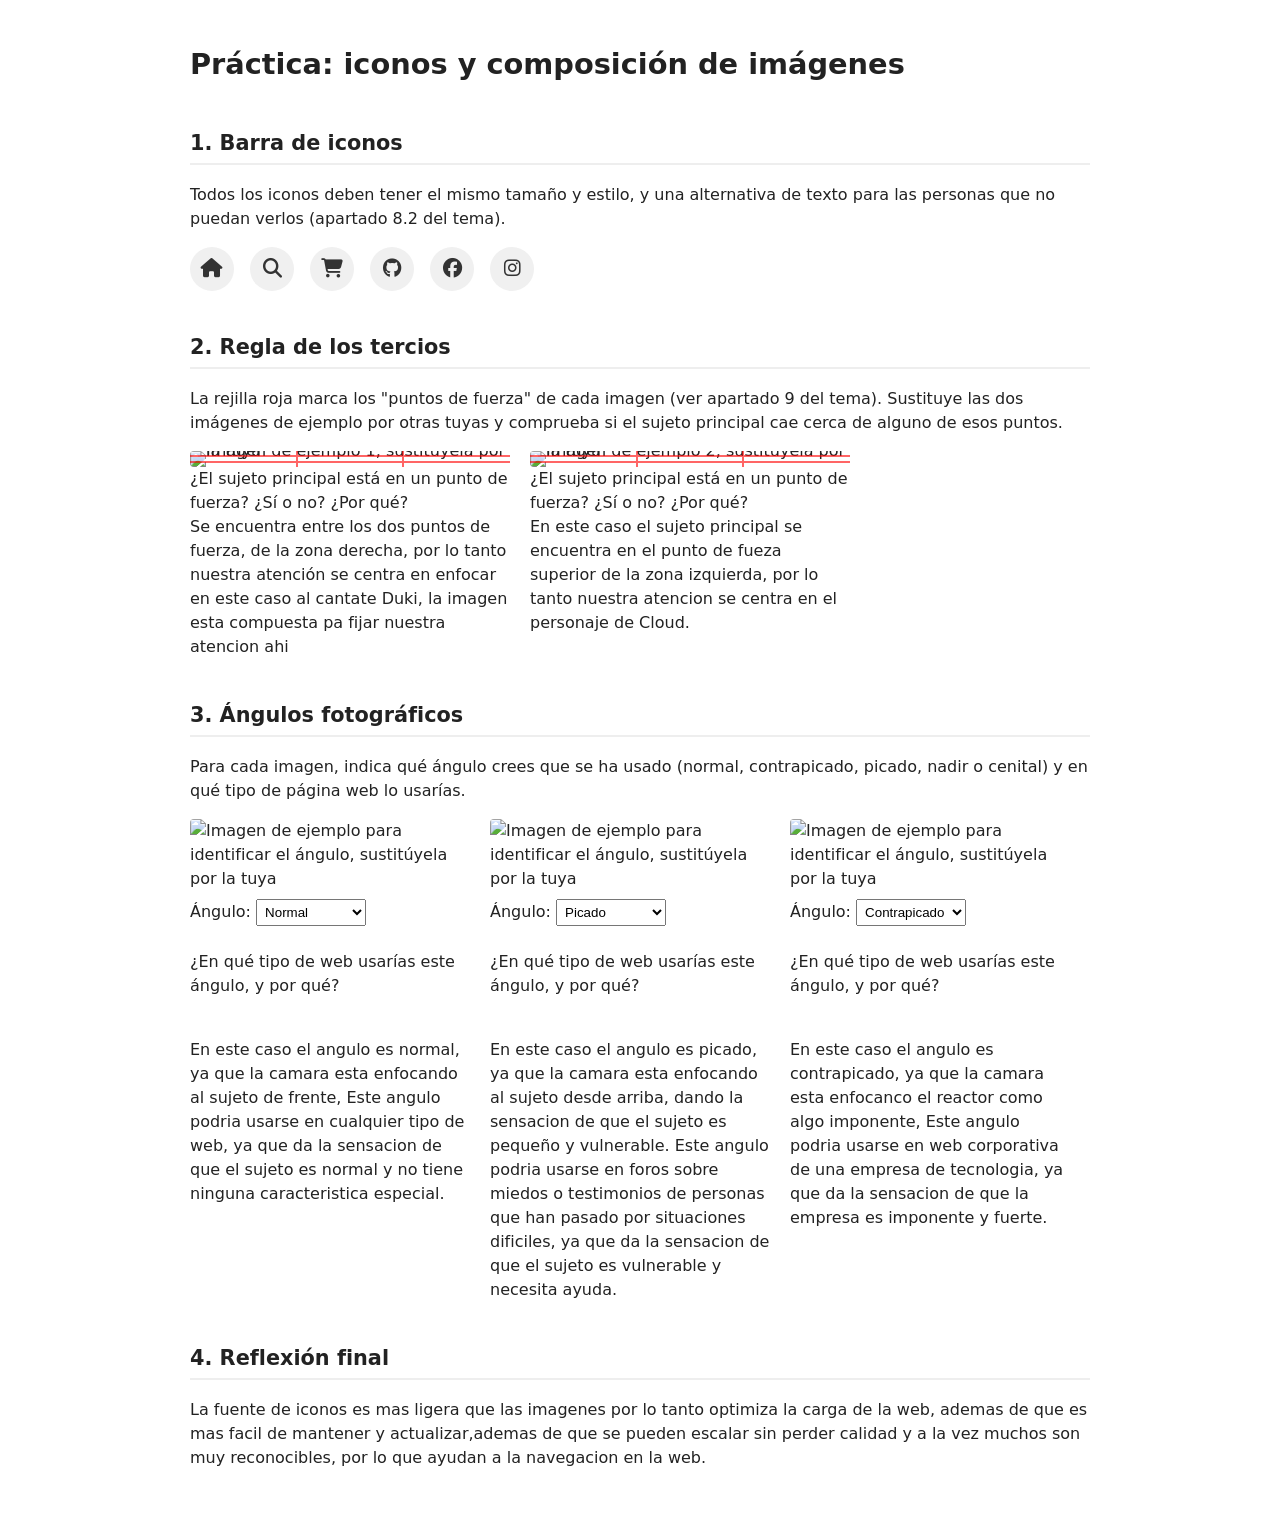
==== Actividades/iconos_e_imagenes/practica-iconos-imagenes/index.html @ 385b68ff "cambios" ====
<!DOCTYPE html>
<html lang="es">

<head>
  <meta charset="UTF-8">
  <meta name="viewport" content="width=device-width, initial-scale=1.0">
  <title>Práctica: iconos e imágenes</title>

  <!-- Font Awesome: fuente de iconos vectoriales gratuita (ver apartado 8.1 del tema) -->
  <link rel="stylesheet" href="https://cdnjs.cloudflare.com/ajax/libs/font-awesome/6.5.2/css/all.min.css">

  <link rel="stylesheet" href="styles.css">
</head>

<body>

  <h1>Práctica: iconos y composición de imágenes</h1>

  <!-- ===================== 1. BARRA DE ICONOS ===================== -->
  <section>
    <h2>1. Barra de iconos</h2>
    <p>
      Todos los iconos deben tener el mismo tamaño y estilo, y una alternativa
      de texto para las personas que no puedan verlos (apartado 8.2 del tema).
    </p>

    <nav class="barra-iconos">
      <a href="#" class="icono" aria-label="Inicio">
        <i class="fa-solid fa-house" aria-hidden="true"></i>
      </a>
      <a href="#" class="icono" aria-label="Buscar">
        <i class="fa-solid fa-magnifying-glass" aria-hidden="true"></i>
      </a>
      <a href="#" class="icono" aria-label="Carrito de la compra">
        <i class="fa-solid fa-cart-shopping" aria-hidden="true"></i>
      </a>
      <a href="#" class="icono" aria-label="Nuestro GitHub">
        <i class="fa-brands fa-github" aria-hidden="true"></i>
      </a>
      <a href="#" class="icono" aria-label="Nuestro Facebook">
        <i class="fa-brands fa-facebook" aria-hidden="true"></i>
      </a>
      <a href="#" class="icono" aria-label="Nuestro Instagram">
        <i class="fa-brands fa-instagram" aria-hidden="true"></i>
      </a>

      <!-- TODO 1: añade aquí al menos 2 iconos más.
           Busca su nombre de clase en https://fontawesome.com/icons
           (usa solo iconos marcados como "Free").
           Mantén siempre el mismo formato: <a> + aria-label + <i> -->

    </nav>
  </section>

  <!-- ===================== 2. REGLA DE LOS TERCIOS ===================== -->
  <section>
    <h2>2. Regla de los tercios</h2>
    <p>
      La rejilla roja marca los "puntos de fuerza" de cada imagen (ver
      apartado 9 del tema). Sustituye las dos imágenes de ejemplo por otras
      tuyas y comprueba si el sujeto principal cae cerca de alguno de esos
      puntos.
    </p>

    <div class="galeria-tercios">
      <figure>
        <div class="marco-tercios">
          <img
            src="https://www.billboard.com/wp-content/uploads/2023/11/Duki-cr-Dale-Play-Records-press-2023-billboard-1548.jpg"
            alt="Imagen de ejemplo 1, sustitúyela por la tuya">
          <!-- TODO 2a: cambia el src de esta imagen por una tuya propia -->
        </div>
        <figcaption>
          ¿El sujeto principal está en un punto de fuerza? ¿Sí o no? ¿Por qué?

          <br> Se encuentra entre los dos puntos de fuerza, de la zona derecha, por lo tanto nuestra atención se centra
          en enfocar en este caso al cantate Duki, la imagen esta compuesta pa fijar nuestra atencion ahi
        </figcaption>
      </figure>

      <figure>
        <div class="marco-tercios">
          <img
            src="https://preview.redd.it/and-here-is-ffvii-remakes-new-key-visual-in-1920x1080-v0-3daagjald2dy.jpg?width=1080&crop=smart&auto=webp&s=237187eedf550f04ba205d152132d651b7f3a3ce"
            alt="Imagen de ejemplo 2, sustitúyela por la tuya">
          <!-- TODO 2b: cambia el src de esta imagen por otra tuya -->
        </div>
        <figcaption>
          ¿El sujeto principal está en un punto de fuerza? ¿Sí o no? ¿Por qué?
          <br> En este caso el sujeto principal se encuentra en el punto de fueza superior de la zona izquierda, por lo
          tanto nuestra atencion se centra en el personaje de Cloud.
        </figcaption>
      </figure>
    </div>
  </section>

  <!-- ===================== 3. ÁNGULOS FOTOGRÁFICOS ===================== -->
  <section>
    <h2>3. Ángulos fotográficos</h2>
    <p>
      Para cada imagen, indica qué ángulo crees que se ha usado (normal,
      contrapicado, picado, nadir o cenital) y en qué tipo de página web lo
      usarías.
    </p>

    <div class="galeria-angulos">
      <figure>
        <img src="https://picsum.photos/seed/angulo1/500/350"
          alt="Imagen de ejemplo para identificar el ángulo, sustitúyela por la tuya">
        <figcaption>
          <label>Ángulo:
            <select>
              <option value="">Normal</option>
              <option>Contrapicado</option>
              <option>Picado</option>
              <option>Nadir</option>
              <option>Cenital</option>
            </select>
          </label>
          <p>¿En qué tipo de web usarías este ángulo, y por qué?</p>
          <br> En este caso el angulo es normal, ya que la camara esta enfocando al sujeto de frente,
          Este angulo podria usarse en cualquier tipo de web, ya que da la sensacion de que el sujeto es normal y no
          tiene ninguna caracteristica especial.
        </figcaption>
      </figure>
      <div class="galeria-angulos">
        <figure>
          <img src="https://historiadelcine.es/wp-content/uploads/2020/04/plano-picado.jpg"
            alt="Imagen de ejemplo para identificar el ángulo, sustitúyela por la tuya">
          <figcaption>
            <label>Ángulo:
              <select>
                <option value="">Picado</option>
                <option>Normal</option>
                <option>Contrapicado</option>
                <option>Nadir</option>
                <option>Cenital</option>
              </select>
            </label>
            <p>¿En qué tipo de web usarías este ángulo, y por qué?</p>
            <br> En este caso el angulo es picado, ya que la camara esta enfocando al sujeto desde arriba, dando la
            sensacion de que el sujeto es pequeño y vulnerable.
            Este angulo podria usarse en foros sobre miedos o testimonios de personas que han pasado por situaciones
            dificiles, ya que da la sensacion de que el sujeto es vulnerable y necesita ayuda.
          </figcaption>
        </figure>
        <div class="galeria-angulos">
          <figure>
            <img src="https://i.redd.it/gzll0bsc1cmc1.jpeg"
              alt="Imagen de ejemplo para identificar el ángulo, sustitúyela por la tuya">
            <figcaption>
              <label>Ángulo:
                <select>
                  <option value="">Contrapicado</option>
                  <option>Normal</option>
                  <option>Picado</option>
                  <option>Nadir</option>
                  <option>Cenital</option>
                </select>
              </label>
              <p>¿En qué tipo de web usarías este ángulo, y por qué?</p>
              <br>En este caso el angulo es contrapicado, ya que la camara esta enfocanco el reactor como algo
              imponente,
              Este angulo podria usarse en web corporativa de una empresa de tecnologia, ya que da la sensacion de que
              la empresa es imponente y fuerte.
            </figcaption>
          </figure>

          <!-- TODO 3: duplica este bloque <figure> dos veces más, con dos
           imágenes propias que muestren ángulos distintos entre sí -->
        </div>

  </section>

  <!-- ===================== 4. REFLEXIÓN FINAL ===================== -->
  <section>
    <h2>4. Reflexión final</h2>
    <p>
      La fuente de iconos es mas ligera que las imagenes por lo tanto optimiza la carga de la web, ademas de que es mas
      facil de mantener y actualizar,ademas de que se pueden escalar sin perder calidad y a la vez muchos son muy
      reconocibles, por
      lo que ayudan a la navegacion en la web.
    </p>
  </section>

</body>

</html>
---- Actividades/iconos_e_imagenes/practica-iconos-imagenes/styles.css ----
/* ===================== ESTILOS BASE ===================== */

body {
  font-family: system-ui, sans-serif;
  max-width: 900px;
  margin: 0 auto;
  padding: 24px;
  line-height: 1.5;
  color: #222;
}

h1 { font-size: 1.8em; }

h2 {
  font-size: 1.3em;
  margin-top: 2em;
  border-bottom: 2px solid #eee;
  padding-bottom: 4px;
}

section { margin-bottom: 2em; }

/* ===================== 1. BARRA DE ICONOS ===================== */

.barra-iconos {
  display: flex;
  gap: 16px;
}

.icono {
  display: inline-flex;
  align-items: center;
  justify-content: center;
  width: 44px;
  height: 44px;
  border-radius: 50%;
  background-color: #f0f0f0;
  color: #333;
  font-size: 1.2em; /* tamaño de TODOS los iconos: cámbialo aquí para afectarlos a todos por igual */
  text-decoration: none;
  transition: background-color 0.15s ease, color 0.15s ease;
}

.icono:hover {
  background-color: #2F6F4F;
  color: #ffffff;
}

/* ===================== 2. REGLA DE LOS TERCIOS ===================== */

.galeria-tercios {
  display: flex;
  gap: 20px;
  flex-wrap: wrap;
}

.galeria-tercios figure {
  margin: 0;
  max-width: 320px;
}

/* Este div envuelve SOLO la imagen: la rejilla debe cubrir exactamente el
   área de la foto, sin extenderse sobre el pie de foto de debajo. */
.marco-tercios {
  position: relative;
  line-height: 0; /* evita un hueco extra debajo de la imagen */
}

.marco-tercios img {
  display: block;
  width: 100%;
  height: auto;
  border-radius: 4px;
}

/* Rejilla de la regla de los tercios, dibujada solo con CSS (sin necesitar
   una imagen aparte): dos líneas verticales y dos horizontales que dividen
   el marco en 3x3 partes iguales. */
.marco-tercios::after {
  content: "";
  position: absolute;
  inset: 0;
  pointer-events: none;
  background-image:
    linear-gradient(to right,
      transparent calc(33.333% - 1px), red calc(33.333% - 1px), red calc(33.333% + 1px), transparent calc(33.333% + 1px),
      transparent calc(66.666% - 1px), red calc(66.666% - 1px), red calc(66.666% + 1px), transparent calc(66.666% + 1px)),
    linear-gradient(to bottom,
      transparent calc(33.333% - 1px), red calc(33.333% - 1px), red calc(33.333% + 1px), transparent calc(33.333% + 1px),
      transparent calc(66.666% - 1px), red calc(66.666% - 1px), red calc(66.666% + 1px), transparent calc(66.666% + 1px));
  opacity: 0.6;
}

.marco-tercios figcaption {
  font-size: 0.9em;
  color: #555;
  margin-top: 6px;
}

/* ===================== 3. ÁNGULOS FOTOGRÁFICOS ===================== */

.galeria-angulos {
  display: flex;
  gap: 20px;
  flex-wrap: wrap;
}

.galeria-angulos figure {
  max-width: 280px;
  margin: 0;
}

.galeria-angulos img {
  width: 100%;
  height: auto;
  border-radius: 4px;
}

.galeria-angulos select {
  margin: 8px 0;
  padding: 4px;
}
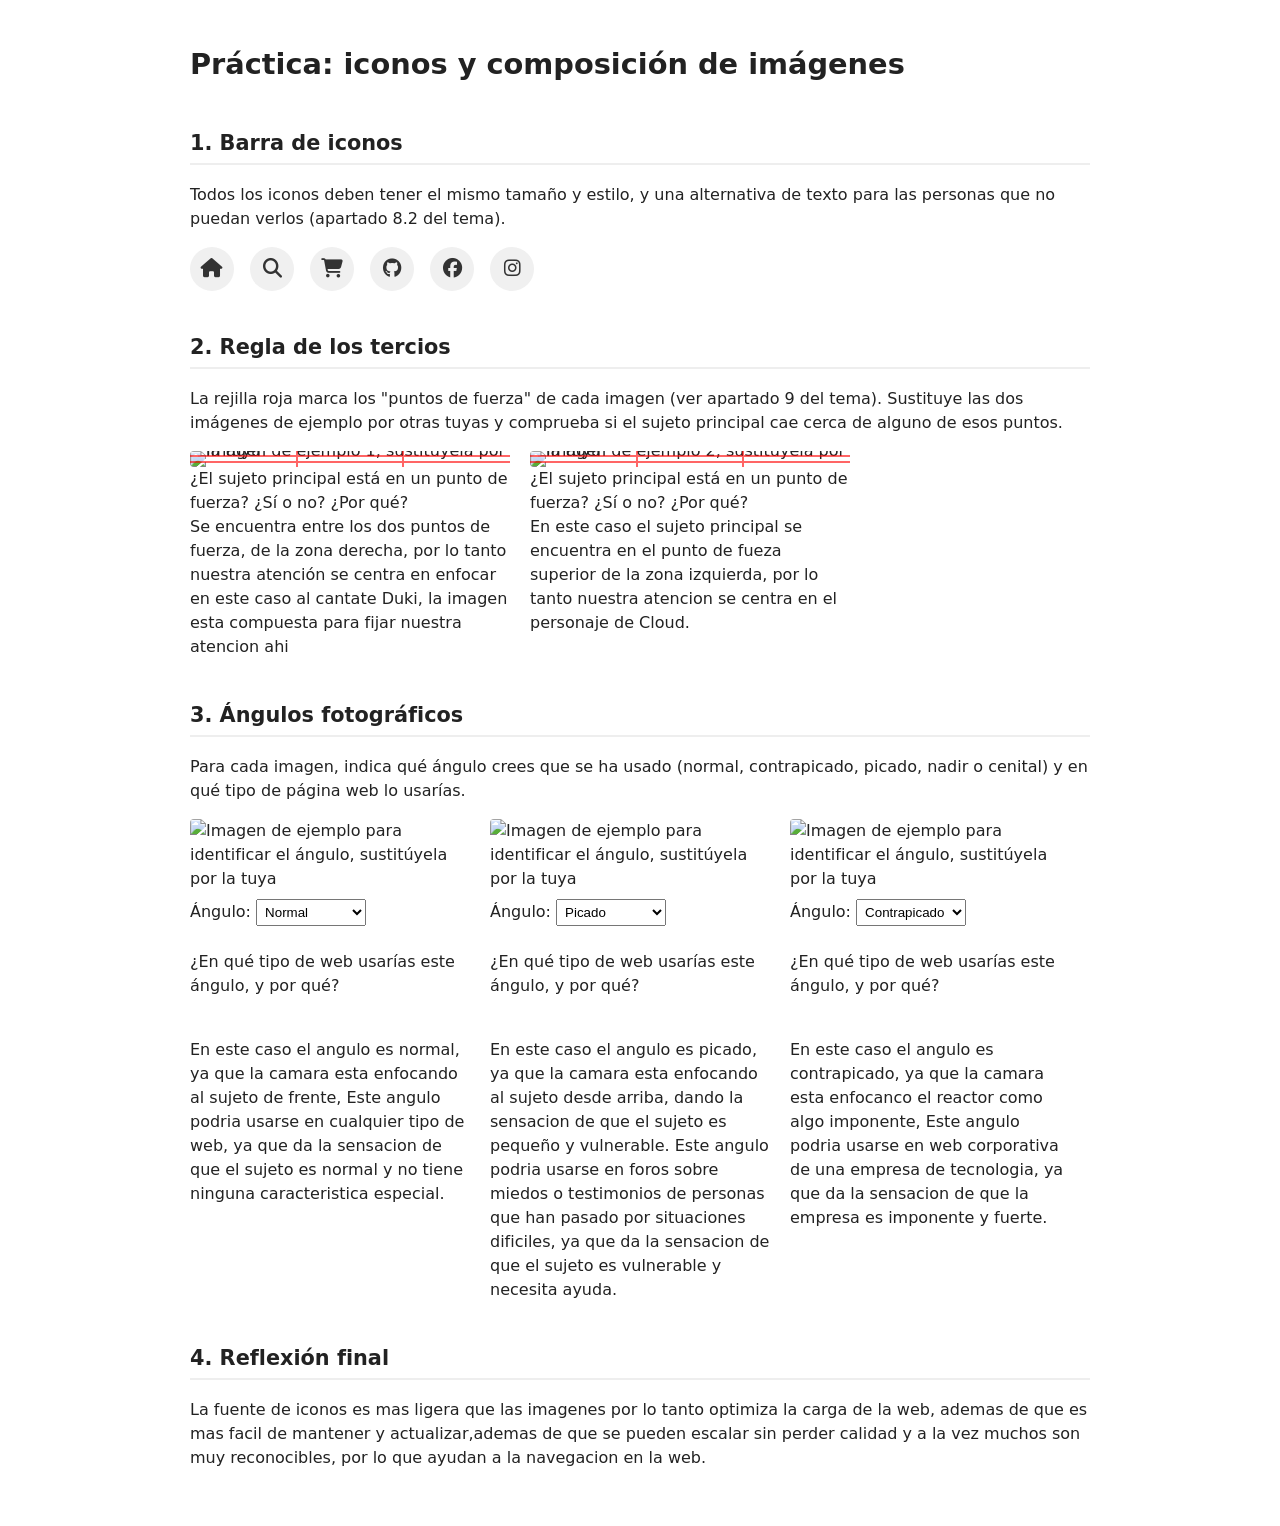
==== commit 8e1e765e: "cambiar" ====
--- a/Actividades/iconos_e_imagenes/practica-iconos-imagenes/index.html
+++ b/Actividades/iconos_e_imagenes/practica-iconos-imagenes/index.html
@@ -74,7 +74,7 @@
           ¿El sujeto principal está en un punto de fuerza? ¿Sí o no? ¿Por qué?
 
           <br> Se encuentra entre los dos puntos de fuerza, de la zona derecha, por lo tanto nuestra atención se centra
-          en enfocar en este caso al cantate Duki, la imagen esta compuesta pa fijar nuestra atencion ahi
+          en enfocar en este caso al cantate Duki, la imagen esta compuesta para fijar nuestra atencion ahi
         </figcaption>
       </figure>
 
